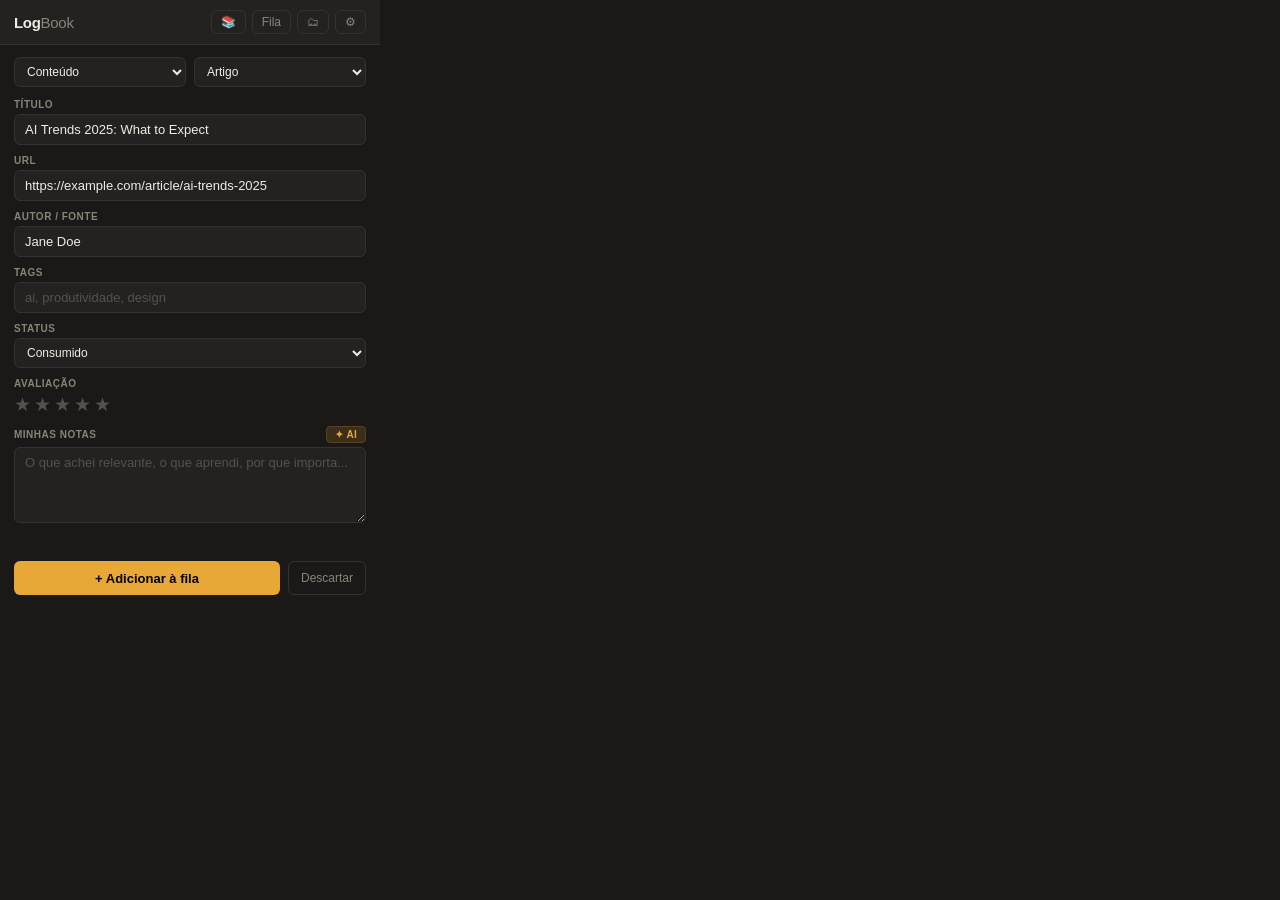
==== extension/popup/popup.html @ 6998a558 "feat: disponibiliza extensão no repositório Co-Authored-By: Claude Sonnet 4.6 <noreply@anthropic.com" ====
<!DOCTYPE html>
<html lang="pt-BR">
<head>
  <meta charset="UTF-8">
  <title>LogBook Capture</title>
  <link rel="stylesheet" href="popup.css">
</head>
<body>

<!-- ── Header ──────────────────────────────────────────────────────────── -->
<header class="header">
  <div class="logo">Log<span>Book</span></div>
  <div class="header-actions">
    <button class="icon-btn" id="btn-book" title="Adicionar livro manualmente">📚</button>
    <button class="icon-btn" id="btn-queue">
      Fila <span class="badge hidden" id="badge-count">0</span>
    </button>
    <button class="icon-btn" id="btn-manage" title="Gerenciar entradas">🗂</button>
    <button class="icon-btn" id="btn-settings">⚙</button>
  </div>
</header>

<!-- ── Capture view ─────────────────────────────────────────────────────── -->
<div class="view" id="view-capture">
  <div class="type-row">
    <select id="sel-type">
      <option value="conteudo">Conteúdo</option>
      <option value="projeto">Projeto</option>
    </select>
    <select id="sel-subtype">
      <option value="artigo">Artigo</option>
      <option value="notícia">Notícia</option>
      <option value="vídeo">Vídeo</option>
      <option value="livro">Livro</option>
      <option value="curso">Curso</option>
      <option value="treinamento">Treinamento</option>
    </select>
  </div>

  <div class="form">
    <div class="field">
      <label>Título</label>
      <input type="text" id="f-title" placeholder="Título da entrada">
    </div>

    <div class="field" id="field-url">
      <label>URL</label>
      <input type="url" id="f-url" placeholder="https://...">
    </div>

    <div class="field" id="field-author">
      <label>Autor / Fonte</label>
      <input type="text" id="f-author" placeholder="Autor ou nome do site">
    </div>

    <!-- Projeto-only -->
    <div class="field hidden" id="field-pitch">
      <label>Pitch (uma linha)</label>
      <input type="text" id="f-pitch" placeholder="O que é este projeto em uma frase">
    </div>

    <div class="field">
      <label>Tags</label>
      <input type="text" id="f-tags" placeholder="ai, produtividade, design">
    </div>

    <div class="field">
      <label>
        Status
      </label>
      <select id="sel-status">
        <option value="consumido">Consumido</option>
        <option value="em andamento">Em andamento</option>
        <option value="abandonado">Abandonado</option>
      </select>
    </div>

    <div class="field" id="field-rating">
      <label>Avaliação</label>
      <div class="rating" id="rating">
        <span data-v="1">★</span>
        <span data-v="2">★</span>
        <span data-v="3">★</span>
        <span data-v="4">★</span>
        <span data-v="5">★</span>
      </div>
    </div>

    <div class="field">
      <label>
        Minhas notas
        <button class="ai-btn" id="btn-ai">✦ AI</button>
      </label>
      <textarea id="f-notes" rows="4" placeholder="O que achei relevante, o que aprendi, por que importa..."></textarea>
    </div>

    <!-- Projeto-only -->
    <div class="field hidden" id="field-desc">
      <label>Descrição / Problema</label>
      <textarea id="f-desc" rows="3" placeholder="Qual problema resolve? Contexto do projeto..."></textarea>
    </div>

    <div class="field hidden" id="field-connections">
      <label>Conexões sugeridas</label>
      <div class="connections-list" id="f-connections"></div>
    </div>
  </div>

  <div class="ai-status" id="ai-status"></div>

  <div class="actions">
    <button class="btn-primary" id="btn-add">+ Adicionar à fila</button>
    <button class="btn-ghost" id="btn-discard">Descartar</button>
  </div>
</div>

<!-- ── Queue view ────────────────────────────────────────────────────────── -->
<div class="view hidden" id="view-queue">
  <div class="queue-header">
    <span class="count" id="queue-label">0 itens</span>
    <button class="btn-push" id="btn-push" disabled>↑ Push GitHub</button>
  </div>
  <div class="queue-list" id="queue-list"></div>
  <div id="push-toast"></div>
  <div class="actions" style="margin-top:12px">
    <button class="btn-ghost" id="btn-back-queue">← Voltar</button>
  </div>
</div>

<!-- ── Settings view ─────────────────────────────────────────────────────── -->
<div class="view hidden" id="view-settings">
  <div class="settings-title">Configurações</div>
  <div class="form">
    <div class="field">
      <label>AI Provider</label>
      <select id="s-provider">
        <option value="claude">Claude (Anthropic)</option>
        <option value="openai">OpenAI</option>
        <option value="none">Sem AI</option>
      </select>
    </div>
    <div class="field" id="s-claude-row">
      <label>Claude API Key</label>
      <input type="password" id="s-claude-key" placeholder="sk-ant-api03-...">
    </div>
    <div class="field hidden" id="s-openai-row">
      <label>OpenAI API Key</label>
      <input type="password" id="s-openai-key" placeholder="sk-...">
    </div>

    <hr class="divider">

    <div class="field">
      <label>GitHub Token (PAT)</label>
      <input type="password" id="s-gh-token" placeholder="ghp_...">
    </div>
    <div class="field">
      <label>Repositório (owner/repo)</label>
      <input type="text" id="s-gh-repo" placeholder="lurzzo/contentblog">
    </div>
    <div class="field">
      <label>Branch</label>
      <input type="text" id="s-gh-branch" placeholder="main">
    </div>
  </div>

  <div class="actions">
    <button class="btn-primary" id="btn-save-settings">Salvar</button>
    <button class="btn-ghost" id="btn-back-settings">← Voltar</button>
  </div>
</div>

<!-- ── Book manual entry view ─────────────────────────────────────────────── -->
<div class="view hidden" id="view-book">
  <div class="settings-title">Adicionar livro</div>
  <div class="form">
    <div class="field">
      <label>Título *</label>
      <input type="text" id="bk-title" placeholder="Nome do livro">
    </div>
    <div class="field">
      <label>Autor(a)</label>
      <input type="text" id="bk-author" placeholder="Nome do autor(a)">
    </div>
    <div class="field">
      <label>Status</label>
      <select id="bk-status">
        <option value="quero ler">Quero ler</option>
        <option value="em andamento">Lendo agora</option>
        <option value="consumido">Já li</option>
        <option value="abandonado">Abandonado</option>
      </select>
    </div>
    <div class="field">
      <label>Tags</label>
      <input type="text" id="bk-tags" placeholder="ficção, negócios, filosofia">
    </div>
    <div class="field" id="bk-field-rating">
      <label>Avaliação</label>
      <div class="rating" id="bk-rating">
        <span data-v="1">★</span>
        <span data-v="2">★</span>
        <span data-v="3">★</span>
        <span data-v="4">★</span>
        <span data-v="5">★</span>
      </div>
    </div>
    <div class="field">
      <label>Notas</label>
      <textarea id="bk-notes" rows="3" placeholder="Por que quer ler? O que achou?"></textarea>
    </div>
    <div class="field">
      <label>Link (Amazon, Goodreads…)</label>
      <input type="url" id="bk-url" placeholder="https://…">
    </div>
  </div>
  <div class="actions">
    <button class="btn-primary" id="btn-book-add">+ Adicionar à fila</button>
    <button class="btn-ghost" id="btn-book-back">← Voltar</button>
  </div>
</div>

<!-- ── Manage view ────────────────────────────────────────────────────────── -->
<div class="view hidden" id="view-manage">
  <div class="queue-header">
    <span class="count" id="manage-label">Carregando...</span>
  </div>
  <div class="queue-list" id="manage-list"></div>
  <div id="manage-toast"></div>
  <div class="actions" style="margin-top:12px">
    <button class="btn-ghost" id="btn-back-manage">← Voltar</button>
  </div>
</div>

<script src="chrome-mock.js"></script>
<script src="popup.js" type="module"></script>
</body>
</html>
---- extension/popup/popup.css ----
.hidden { display: none !important; }

:root {
  --bg:          #1a1917;
  --bg-surface:  #232220;
  --bg-hover:    #2e2c29;
  --border:      #333230;
  --accent:      #e8a838;
  --accent-dim:  #3a2f18;
  --fg:          #f0ece4;
  --fg-muted:    #8a8378;
  --fg-dim:      #56504a;
  --red:         #e85c38;
  --green:       #38b888;
  --purple:      #a78bfa;
  --radius:      6px;
}

* { margin: 0; padding: 0; box-sizing: border-box; }

body {
  width: 380px;
  max-height: 600px;
  overflow-y: auto;
  background: var(--bg);
  color: var(--fg);
  font-family: -apple-system, BlinkMacSystemFont, 'Segoe UI', sans-serif;
  font-size: 13px;
}

/* ── Header ── */
.header {
  display: flex;
  align-items: center;
  justify-content: space-between;
  padding: 10px 14px;
  border-bottom: 1px solid var(--border);
  background: var(--bg-surface);
  position: sticky;
  top: 0;
  z-index: 10;
}

.logo { font-size: 15px; font-weight: 700; letter-spacing: -0.02em; }
.logo span { font-weight: 300; color: var(--fg-muted); }

.header-actions { display: flex; align-items: center; gap: 6px; }

.icon-btn {
  display: flex;
  align-items: center;
  gap: 5px;
  background: none;
  border: 1px solid var(--border);
  border-radius: var(--radius);
  color: var(--fg-muted);
  cursor: pointer;
  padding: 4px 9px;
  font-size: 12px;
  transition: color .1s, border-color .1s;
}
.icon-btn:hover { color: var(--fg); border-color: var(--fg-muted); }

.badge {
  background: var(--accent);
  color: #000;
  border-radius: 8px;
  padding: 1px 5px;
  font-size: 10px;
  font-weight: 700;
  min-width: 16px;
  text-align: center;
}
.badge.hidden { display: none; }

/* ── Views ── */
.view { padding: 12px 14px 16px; }
.view.hidden { display: none; }

/* ── Type row ── */
.type-row { display: flex; gap: 8px; margin-bottom: 12px; }

select {
  flex: 1;
  background: var(--bg-surface);
  color: var(--fg);
  border: 1px solid var(--border);
  border-radius: var(--radius);
  padding: 6px 8px;
  font-size: 12px;
  cursor: pointer;
}
select:focus { outline: none; border-color: var(--accent); }

/* ── Form ── */
.form { display: flex; flex-direction: column; gap: 10px; }

.field { display: flex; flex-direction: column; gap: 4px; }

.field label {
  display: flex;
  align-items: center;
  justify-content: space-between;
  font-size: 10px;
  font-weight: 600;
  color: var(--fg-muted);
  letter-spacing: .05em;
  text-transform: uppercase;
}

.field input, .field textarea {
  background: var(--bg-surface);
  color: var(--fg);
  border: 1px solid var(--border);
  border-radius: var(--radius);
  padding: 7px 10px;
  font-size: 13px;
  font-family: inherit;
  resize: vertical;
  transition: border-color .1s;
}
.field input:focus, .field textarea:focus {
  outline: none;
  border-color: var(--accent);
}
.field input::placeholder, .field textarea::placeholder { color: var(--fg-dim); }

/* ── AI button ── */
.ai-btn {
  background: var(--accent-dim);
  color: var(--accent);
  border: 1px solid #5a4020;
  border-radius: 4px;
  padding: 2px 8px;
  font-size: 10px;
  font-weight: 700;
  cursor: pointer;
  letter-spacing: .03em;
  transition: background .1s;
  white-space: nowrap;
}
.ai-btn:hover { background: #4a3520; }
.ai-btn:disabled { opacity: .4; cursor: not-allowed; }

@keyframes pulse { 0%,100%{opacity:1} 50%{opacity:.4} }
.loading { animation: pulse .9s infinite; }

/* ── Rating ── */
.rating { display: flex; gap: 3px; }
.rating span {
  font-size: 19px;
  color: var(--fg-dim);
  cursor: pointer;
  transition: color .1s;
  user-select: none;
}
.rating span.active, .rating span:hover { color: var(--accent); }

/* ── Connections ── */
.connections-list { display: flex; flex-direction: column; gap: 4px; }

.conn-item {
  display: flex;
  align-items: flex-start;
  gap: 8px;
  padding: 7px 9px;
  background: var(--bg-surface);
  border: 1px solid var(--border);
  border-radius: var(--radius);
}
.conn-item input[type="checkbox"] { margin-top: 2px; accent-color: var(--accent); flex-shrink: 0; }
.conn-title { font-size: 12px; color: var(--fg); line-height: 1.3; }
.conn-reason { font-size: 10px; color: var(--fg-muted); margin-top: 2px; }

/* ── AI status ── */
.ai-status {
  min-height: 18px;
  font-size: 11px;
  color: var(--purple);
  margin-top: 6px;
  display: flex;
  align-items: center;
  gap: 5px;
}

/* ── Actions ── */
.actions { display: flex; gap: 8px; margin-top: 14px; }

.btn-primary {
  flex: 1;
  background: var(--accent);
  color: #000;
  border: none;
  border-radius: var(--radius);
  padding: 9px 14px;
  font-size: 13px;
  font-weight: 700;
  cursor: pointer;
  transition: opacity .1s;
}
.btn-primary:hover { opacity: .86; }
.btn-primary:disabled { opacity: .4; cursor: not-allowed; }

.btn-ghost {
  background: none;
  color: var(--fg-muted);
  border: 1px solid var(--border);
  border-radius: var(--radius);
  padding: 9px 12px;
  font-size: 12px;
  cursor: pointer;
  transition: color .1s;
  white-space: nowrap;
}
.btn-ghost:hover { color: var(--fg); }

/* ── Queue ── */
.queue-header {
  display: flex;
  align-items: center;
  justify-content: space-between;
  margin-bottom: 10px;
}
.queue-header .count { font-size: 12px; color: var(--fg-muted); }

.btn-push {
  background: var(--green);
  color: #000;
  border: none;
  border-radius: var(--radius);
  padding: 7px 14px;
  font-size: 12px;
  font-weight: 700;
  cursor: pointer;
  transition: opacity .1s;
}
.btn-push:hover { opacity: .86; }
.btn-push:disabled { opacity: .3; cursor: not-allowed; background: var(--fg-dim); }

.queue-list { display: flex; flex-direction: column; gap: 5px; }

.q-item {
  display: flex;
  align-items: center;
  gap: 8px;
  padding: 8px 10px;
  background: var(--bg-surface);
  border: 1px solid var(--border);
  border-radius: var(--radius);
  cursor: default;
}
.q-item:hover { border-color: var(--fg-dim); }

.q-type {
  font-size: 9px;
  font-weight: 700;
  color: var(--accent);
  text-transform: uppercase;
  letter-spacing: .06em;
  white-space: nowrap;
  min-width: 48px;
}
.q-title {
  flex: 1;
  font-size: 12px;
  white-space: nowrap;
  overflow: hidden;
  text-overflow: ellipsis;
  color: var(--fg);
}
.q-remove {
  background: none;
  border: none;
  color: var(--fg-dim);
  cursor: pointer;
  font-size: 14px;
  padding: 0 2px;
  line-height: 1;
  transition: color .1s;
  flex-shrink: 0;
}
.q-remove:hover { color: var(--red); }

.empty-queue {
  padding: 24px 0;
  text-align: center;
  color: var(--fg-dim);
  font-size: 12px;
}

/* ── Toast ── */
.toast {
  margin-top: 10px;
  padding: 8px 10px;
  border-radius: var(--radius);
  font-size: 12px;
  line-height: 1.4;
}
.toast.success { background: #0d2b1e; color: var(--green); border: 1px solid #1a5c38; }
.toast.error   { background: #2b0d0d; color: var(--red);   border: 1px solid #5c1a1a; }

/* ── Settings ── */
.settings-title {
  font-size: 13px;
  font-weight: 700;
  margin-bottom: 12px;
  color: var(--fg-muted);
  letter-spacing: .03em;
}

hr { border: none; border-top: 1px solid var(--border); }

/* ── Divider ── */
.divider { border: none; border-top: 1px solid var(--border); margin: 4px 0; }
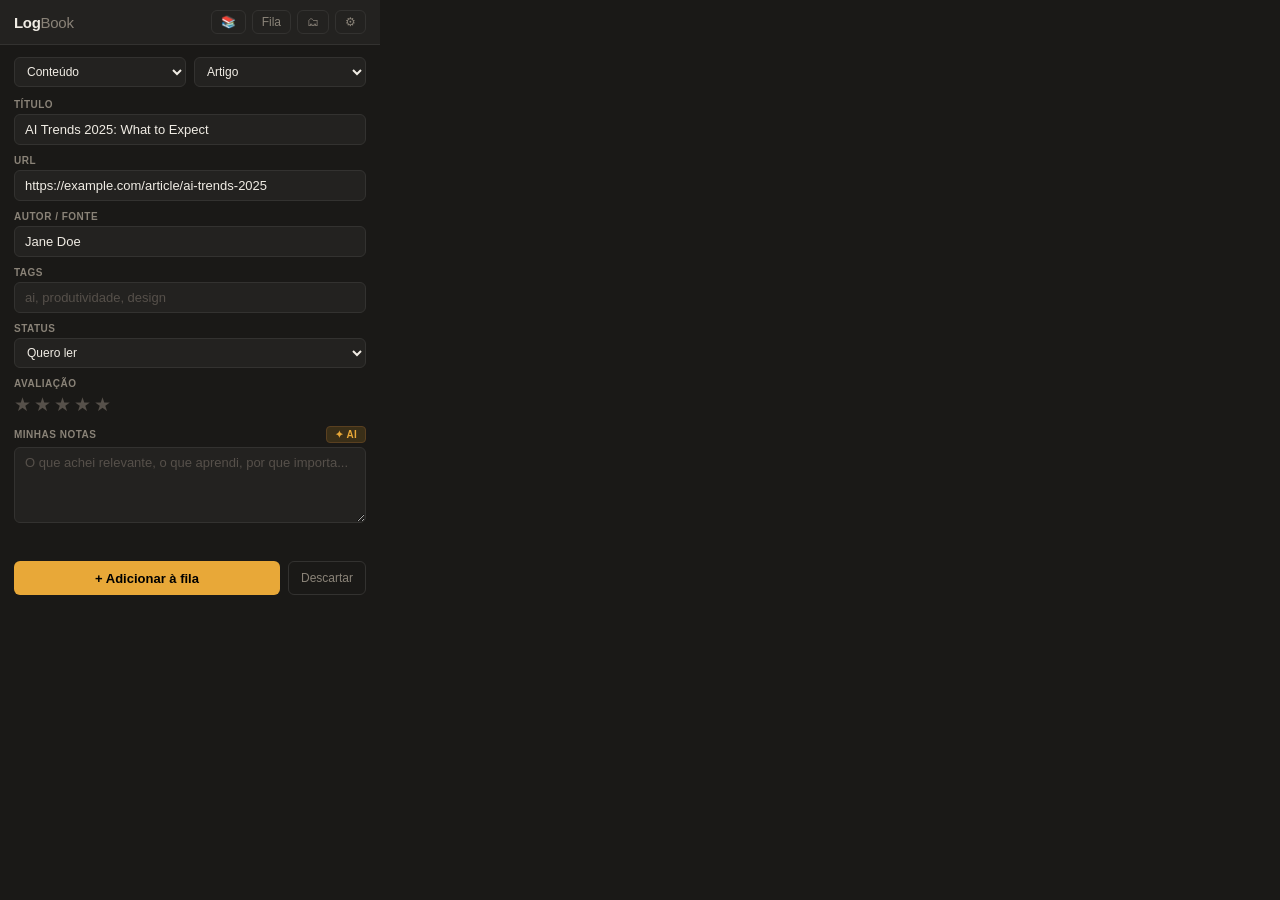
==== commit 3724bef4: "feat: extensão marca como lido, edita e não duplica - nova view de edição (🗂 → ✎): status, avaliação" ====
--- a/extension/popup/popup.html
+++ b/extension/popup/popup.html
@@ -225,6 +225,7 @@
   <div class="queue-header">
     <span class="count" id="manage-label">Carregando...</span>
   </div>
+  <input type="search" id="manage-search" placeholder="Filtrar por título ou autor..." style="width:100%;margin-bottom:8px">
   <div class="queue-list" id="manage-list"></div>
   <div id="manage-toast"></div>
   <div class="actions" style="margin-top:12px">
@@ -232,6 +233,46 @@
   </div>
 </div>
 
+<!-- ── Edit view (marcar como lido / editar entrada publicada) ───────────── -->
+<div class="view hidden" id="view-edit">
+  <div class="queue-header">
+    <span class="count" id="edit-title">—</span>
+  </div>
+  <div class="form">
+    <div class="field">
+      <label>Status</label>
+      <select id="e-status"></select>
+    </div>
+    <div class="field">
+      <label>Consumido em</label>
+      <input type="date" id="e-consumed">
+    </div>
+    <div class="field">
+      <label>Avaliação</label>
+      <div class="rating" id="e-rating">
+        <span data-v="1">★</span>
+        <span data-v="2">★</span>
+        <span data-v="3">★</span>
+        <span data-v="4">★</span>
+        <span data-v="5">★</span>
+      </div>
+    </div>
+    <div class="field">
+      <label>Tags</label>
+      <input type="text" id="e-tags" placeholder="ia, produtividade">
+    </div>
+    <div class="field">
+      <label>Minhas notas</label>
+      <textarea id="e-notes" rows="5" placeholder="O que ficou disso?"></textarea>
+    </div>
+  </div>
+  <div id="edit-toast"></div>
+  <div class="actions">
+    <button class="btn-primary" id="btn-edit-save">Salvar no GitHub</button>
+    <button class="btn-ghost" id="btn-edit-back">← Voltar</button>
+  </div>
+</div>
+
 <script src="chrome-mock.js"></script>
 <script src="popup.js" type="module"></script>
 </body>
--- a/extension/popup/popup.css
+++ b/extension/popup/popup.css
@@ -268,6 +268,7 @@
   text-overflow: ellipsis;
   color: var(--fg);
 }
+.q-edit,
 .q-remove {
   background: none;
   border: none;
@@ -280,6 +281,7 @@
   flex-shrink: 0;
 }
 .q-remove:hover { color: var(--red); }
+.q-edit:hover { color: var(--accent, var(--fg)); }
 
 .empty-queue {
   padding: 24px 0;
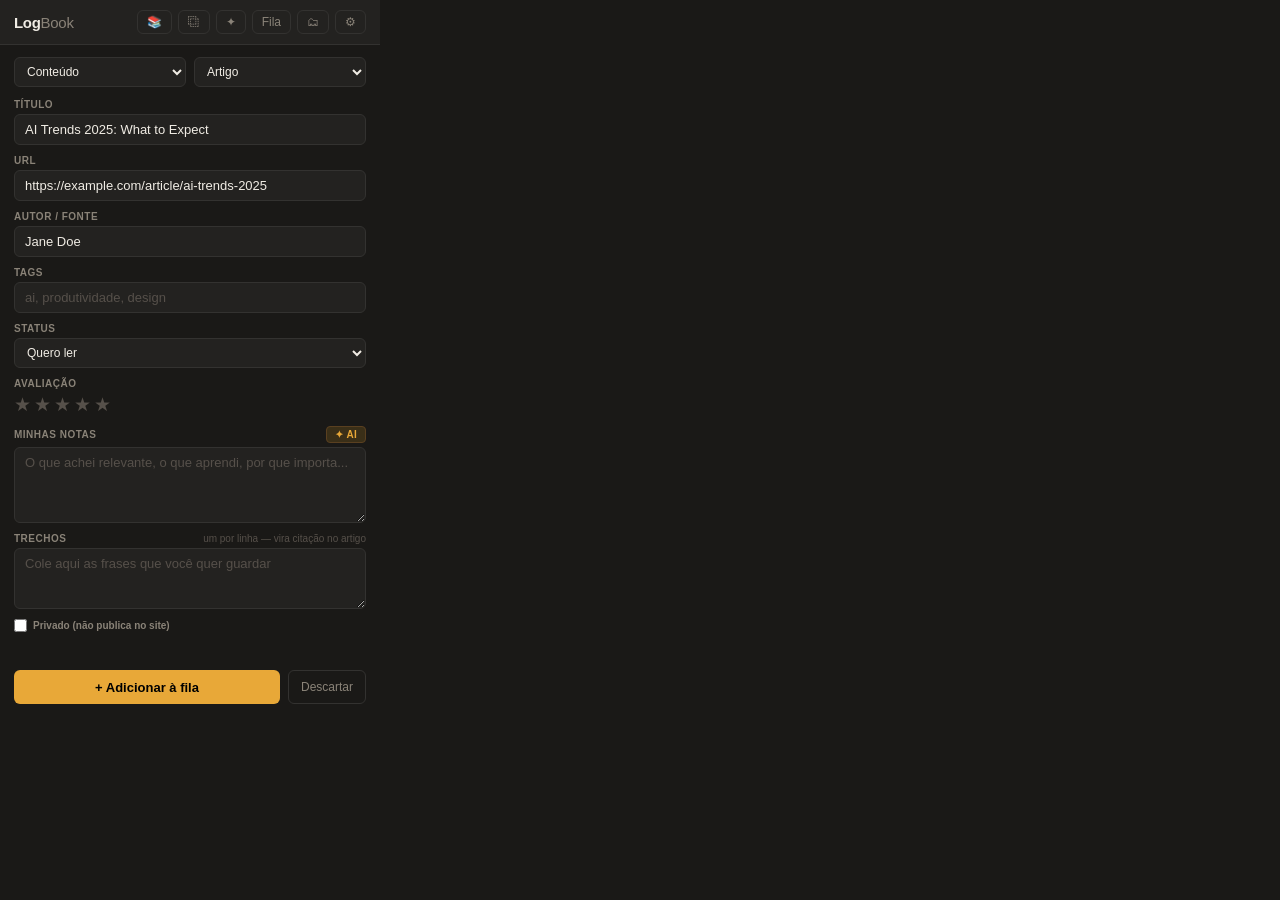
==== commit 3926ea41: "feat: extensão arquiva o texto, guarda trechos, captura em lote e rascunha - arquivo do texto: o cor" ====
--- a/extension/popup/popup.html
+++ b/extension/popup/popup.html
@@ -12,6 +12,8 @@
   <div class="logo">Log<span>Book</span></div>
   <div class="header-actions">
     <button class="icon-btn" id="btn-book" title="Adicionar livro manualmente">📚</button>
+    <button class="icon-btn" id="btn-bulk" title="Captura em lote">⿻</button>
+    <button class="icon-btn" id="btn-draft" title="Rascunho de artigo com IA">✦</button>
     <button class="icon-btn" id="btn-queue">
       Fila <span class="badge hidden" id="badge-count">0</span>
     </button>
@@ -100,9 +102,18 @@
       <textarea id="f-desc" rows="3" placeholder="Qual problema resolve? Contexto do projeto..."></textarea>
     </div>
 
+    <div class="field">
+      <label>Trechos <span class="hint">um por linha — vira citação no artigo</span></label>
+      <textarea id="f-quotes" rows="3" placeholder="Cole aqui as frases que você quer guardar"></textarea>
+    </div>
+
     <div class="field hidden" id="field-connections">
       <label>Conexões sugeridas</label>
       <div class="connections-list" id="f-connections"></div>
+    </div>
+
+    <div class="field">
+      <label class="inline"><input type="checkbox" id="f-private"> Privado (não publica no site)</label>
     </div>
   </div>
 
@@ -121,6 +132,10 @@
     <button class="btn-push" id="btn-push" disabled>↑ Push GitHub</button>
   </div>
   <div class="queue-list" id="queue-list"></div>
+  <div class="hidden" id="private-row" style="display:flex;align-items:center;gap:8px;margin-top:8px">
+    <span class="hint" id="private-label"></span>
+    <button class="btn-ghost" id="btn-export-private" style="margin-left:auto">Exportar</button>
+  </div>
   <div id="push-toast"></div>
   <div class="actions" style="margin-top:12px">
     <button class="btn-ghost" id="btn-back-queue">← Voltar</button>
@@ -233,6 +248,52 @@
   </div>
 </div>
 
+<!-- ── Captura em lote ──────────────────────────────────────────────────── -->
+<div class="view hidden" id="view-bulk">
+  <div class="queue-header"><span class="count">Várias URLs de uma vez</span></div>
+  <div class="form">
+    <div class="field">
+      <label>URLs <span class="hint">uma por linha</span></label>
+      <textarea id="bulk-urls" rows="8" placeholder="https://...&#10;https://..."></textarea>
+    </div>
+    <div class="field">
+      <label>Status de todas</label>
+      <select id="bulk-status">
+        <option value="quero ler">Quero ler</option>
+        <option value="consumido">Consumido</option>
+        <option value="em andamento">Em andamento</option>
+      </select>
+    </div>
+    <div class="field">
+      <label>Tags de todas</label>
+      <input type="text" id="bulk-tags" placeholder="opcional">
+    </div>
+  </div>
+  <div id="bulk-toast"></div>
+  <div class="actions">
+    <button class="btn-primary" id="btn-bulk-add">Adicionar à fila</button>
+    <button class="btn-ghost" id="btn-bulk-back">← Voltar</button>
+  </div>
+</div>
+
+<!-- ── Rascunho de artigo por IA ─────────────────────────────────────────── -->
+<div class="view hidden" id="view-draft">
+  <div class="queue-header"><span class="count" id="draft-label">Escolha os materiais</span></div>
+  <input type="search" id="draft-search" placeholder="Filtrar..." style="width:100%;margin-bottom:8px">
+  <div class="queue-list" id="draft-list"></div>
+  <div class="form">
+    <div class="field">
+      <label>Sobre o que é o artigo <span class="hint">opcional, ajuda a IA</span></label>
+      <input type="text" id="draft-angle" placeholder="ex: por que provas de conceito não viram produto">
+    </div>
+  </div>
+  <div id="draft-toast"></div>
+  <div class="actions">
+    <button class="btn-primary" id="btn-draft-gen">✦ Gerar rascunho</button>
+    <button class="btn-ghost" id="btn-draft-back">← Voltar</button>
+  </div>
+</div>
+
 <!-- ── Edit view (marcar como lido / editar entrada publicada) ───────────── -->
 <div class="view hidden" id="view-edit">
   <div class="queue-header">
--- a/extension/popup/popup.css
+++ b/extension/popup/popup.css
@@ -314,3 +314,8 @@
 
 /* ── Divider ── */
 .divider { border: none; border-top: 1px solid var(--border); margin: 4px 0; }
+
+.hint { font-size: 10px; color: var(--fg-dim); font-weight: 400; text-transform: none; letter-spacing: 0; }
+label.inline { display: flex; justify-content: flex-start; align-items: center; gap: 6px; text-transform: none; letter-spacing: 0; cursor: pointer; }
+label.inline input { margin: 0; }
+#draft-list .q-item { cursor: pointer; }
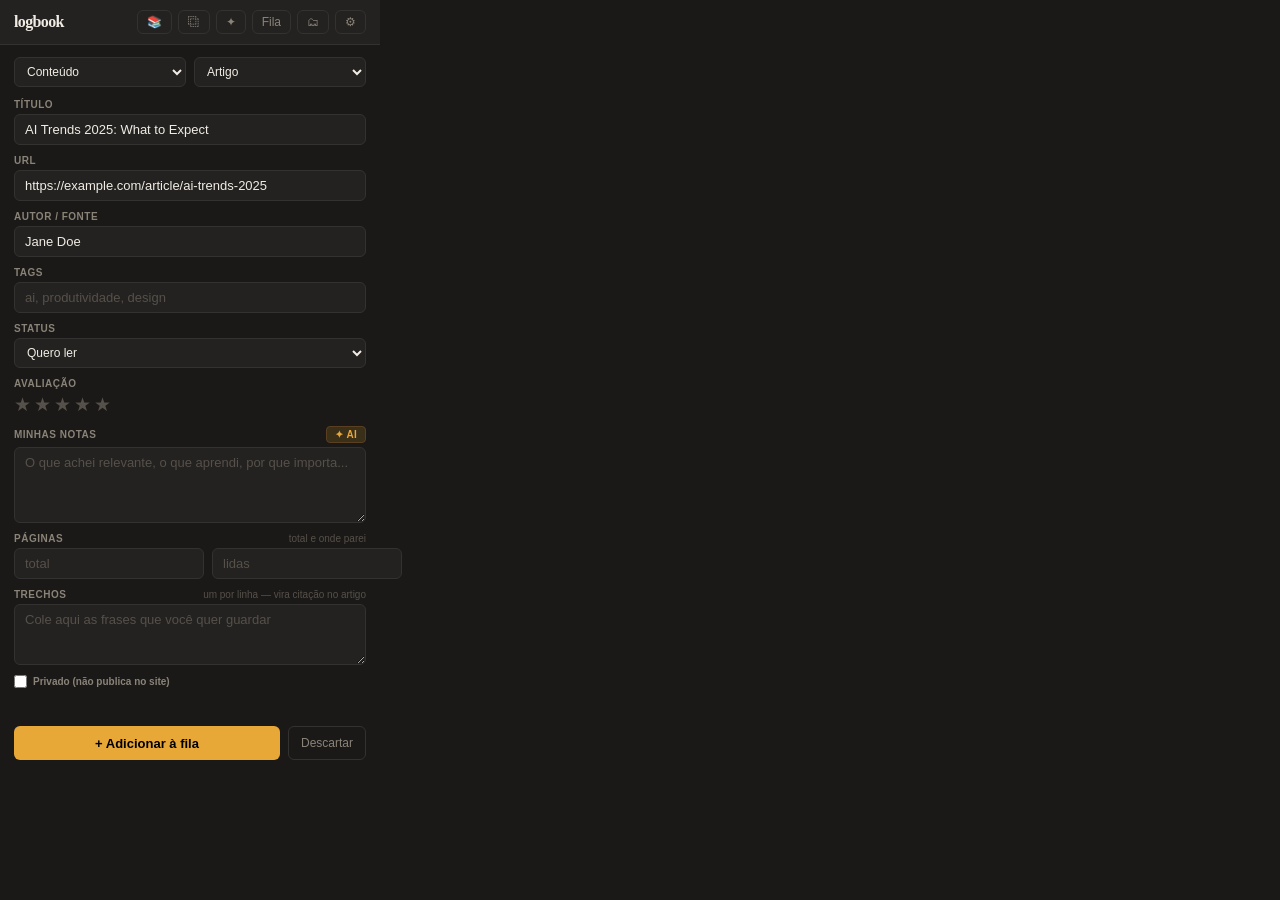
==== commit 29d7a085: "feat: ações do site escrevem por issue, e progresso de leitura O site é estático e público: não pode" ====
--- a/extension/popup/popup.html
+++ b/extension/popup/popup.html
@@ -9,7 +9,7 @@
 
 <!-- ── Header ──────────────────────────────────────────────────────────── -->
 <header class="header">
-  <div class="logo">Log<span>Book</span></div>
+  <div class="logo">logbook</div>
   <div class="header-actions">
     <button class="icon-btn" id="btn-book" title="Adicionar livro manualmente">📚</button>
     <button class="icon-btn" id="btn-bulk" title="Captura em lote">⿻</button>
@@ -102,6 +102,14 @@
       <textarea id="f-desc" rows="3" placeholder="Qual problema resolve? Contexto do projeto..."></textarea>
     </div>
 
+    <div class="field" id="field-pages">
+      <label>Páginas <span class="hint">total e onde parei</span></label>
+      <div style="display:flex;gap:8px">
+        <input type="number" id="f-pages" min="0" placeholder="total">
+        <input type="number" id="f-pages-read" min="0" placeholder="lidas">
+      </div>
+    </div>
+
     <div class="field">
       <label>Trechos <span class="hint">um por linha — vira citação no artigo</span></label>
       <textarea id="f-quotes" rows="3" placeholder="Cole aqui as frases que você quer guardar"></textarea>
@@ -319,6 +327,14 @@
       </div>
     </div>
     <div class="field">
+      <label>Páginas <span class="hint">total e onde parei</span></label>
+      <div style="display:flex;gap:8px">
+        <input type="number" id="e-pages" min="0" placeholder="total">
+        <input type="number" id="e-pages-read" min="0" placeholder="lidas">
+      </div>
+    </div>
+
+    <div class="field">
       <label>Tags</label>
       <input type="text" id="e-tags" placeholder="ia, produtividade">
     </div>
--- a/extension/popup/popup.css
+++ b/extension/popup/popup.css
@@ -41,8 +41,7 @@
   z-index: 10;
 }
 
-.logo { font-size: 15px; font-weight: 700; letter-spacing: -0.02em; }
-.logo span { font-weight: 300; color: var(--fg-muted); }
+.logo { font-family: Lora, Georgia, serif; font-size: 16px; font-weight: 600; letter-spacing: -0.04em; }
 
 .header-actions { display: flex; align-items: center; gap: 6px; }
 
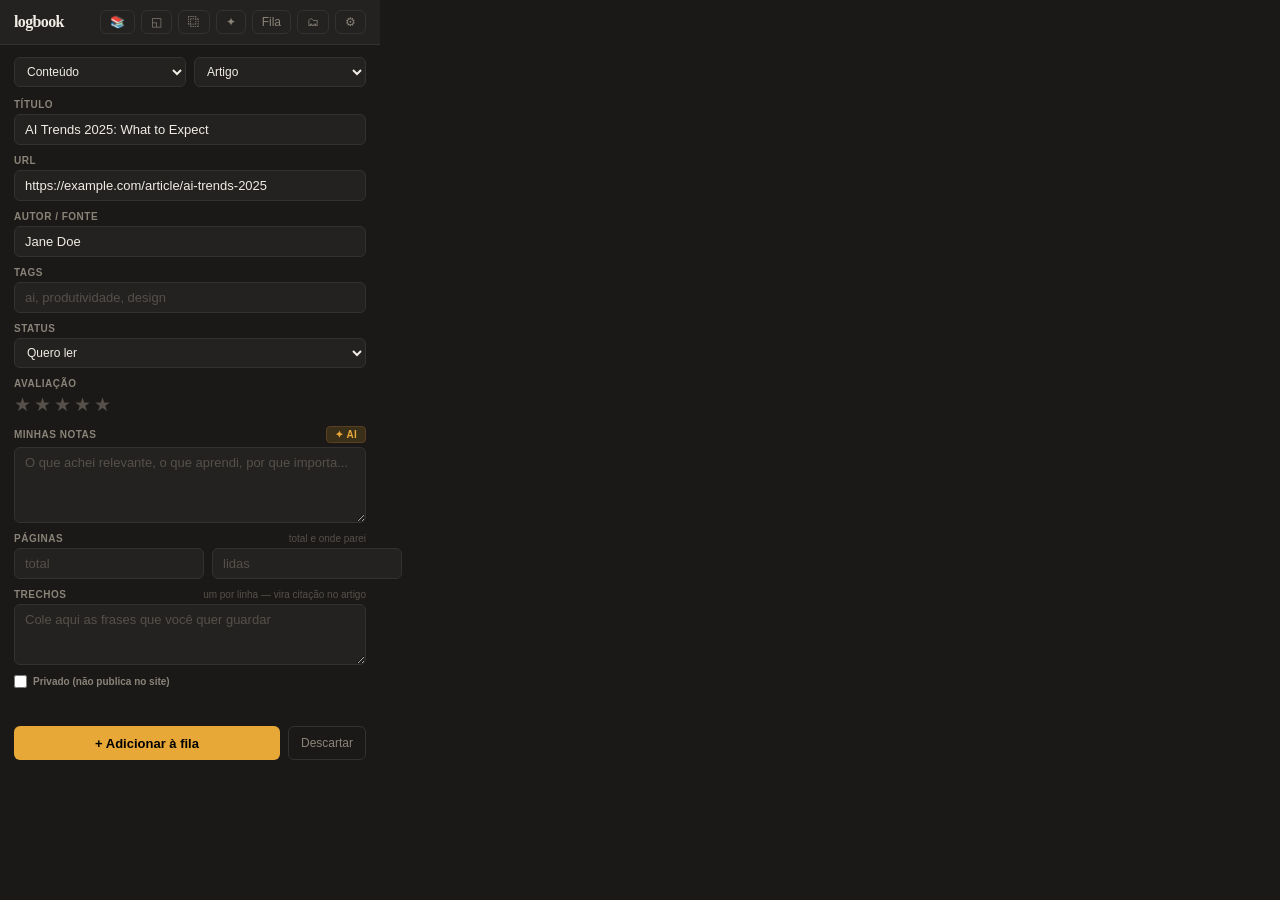
==== commit 5d44b98f: "feat: botão de novo projeto e vínculo visível dos dois lados Criar projeto exigia abrir a extensão s" ====
--- a/extension/popup/popup.html
+++ b/extension/popup/popup.html
@@ -12,6 +12,7 @@
   <div class="logo">logbook</div>
   <div class="header-actions">
     <button class="icon-btn" id="btn-book" title="Adicionar livro manualmente">📚</button>
+    <button class="icon-btn" id="btn-project" title="Novo projeto">◱</button>
     <button class="icon-btn" id="btn-bulk" title="Captura em lote">⿻</button>
     <button class="icon-btn" id="btn-draft" title="Rascunho de artigo com IA">✦</button>
     <button class="icon-btn" id="btn-queue">
